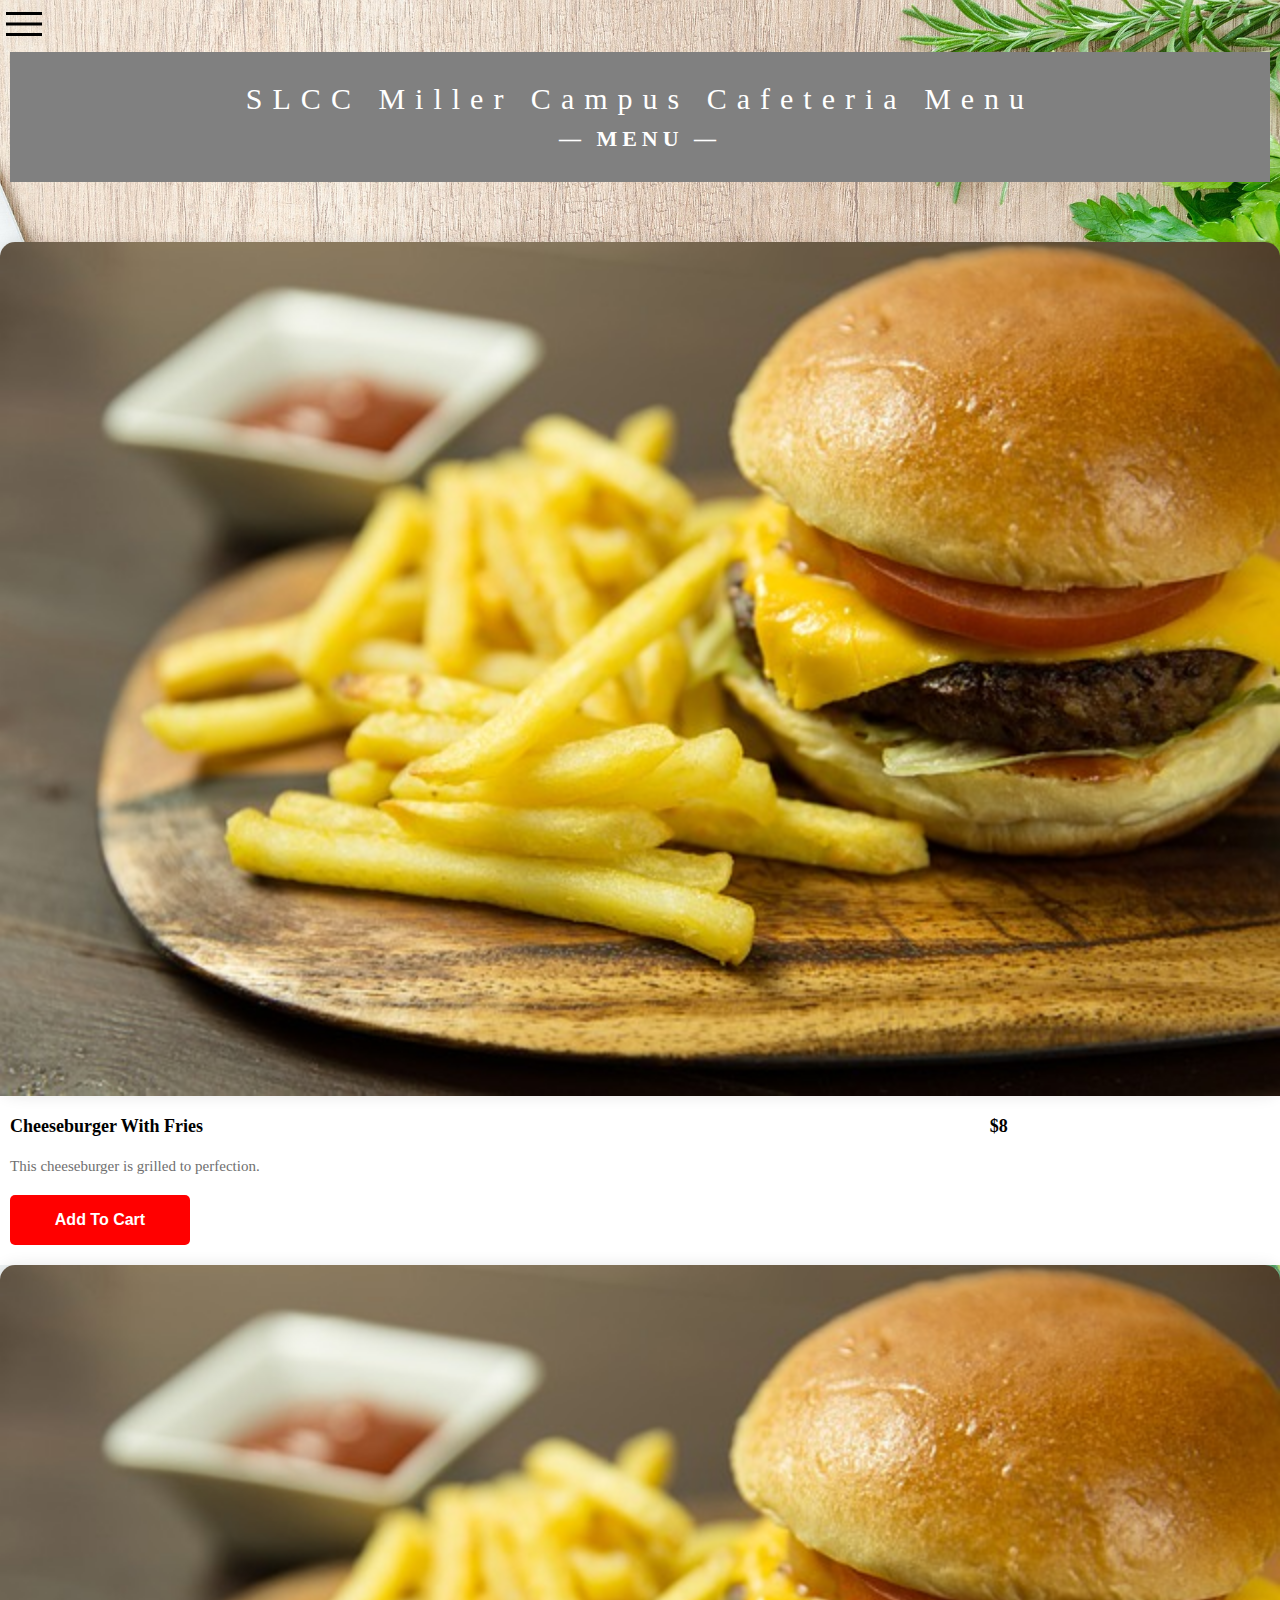
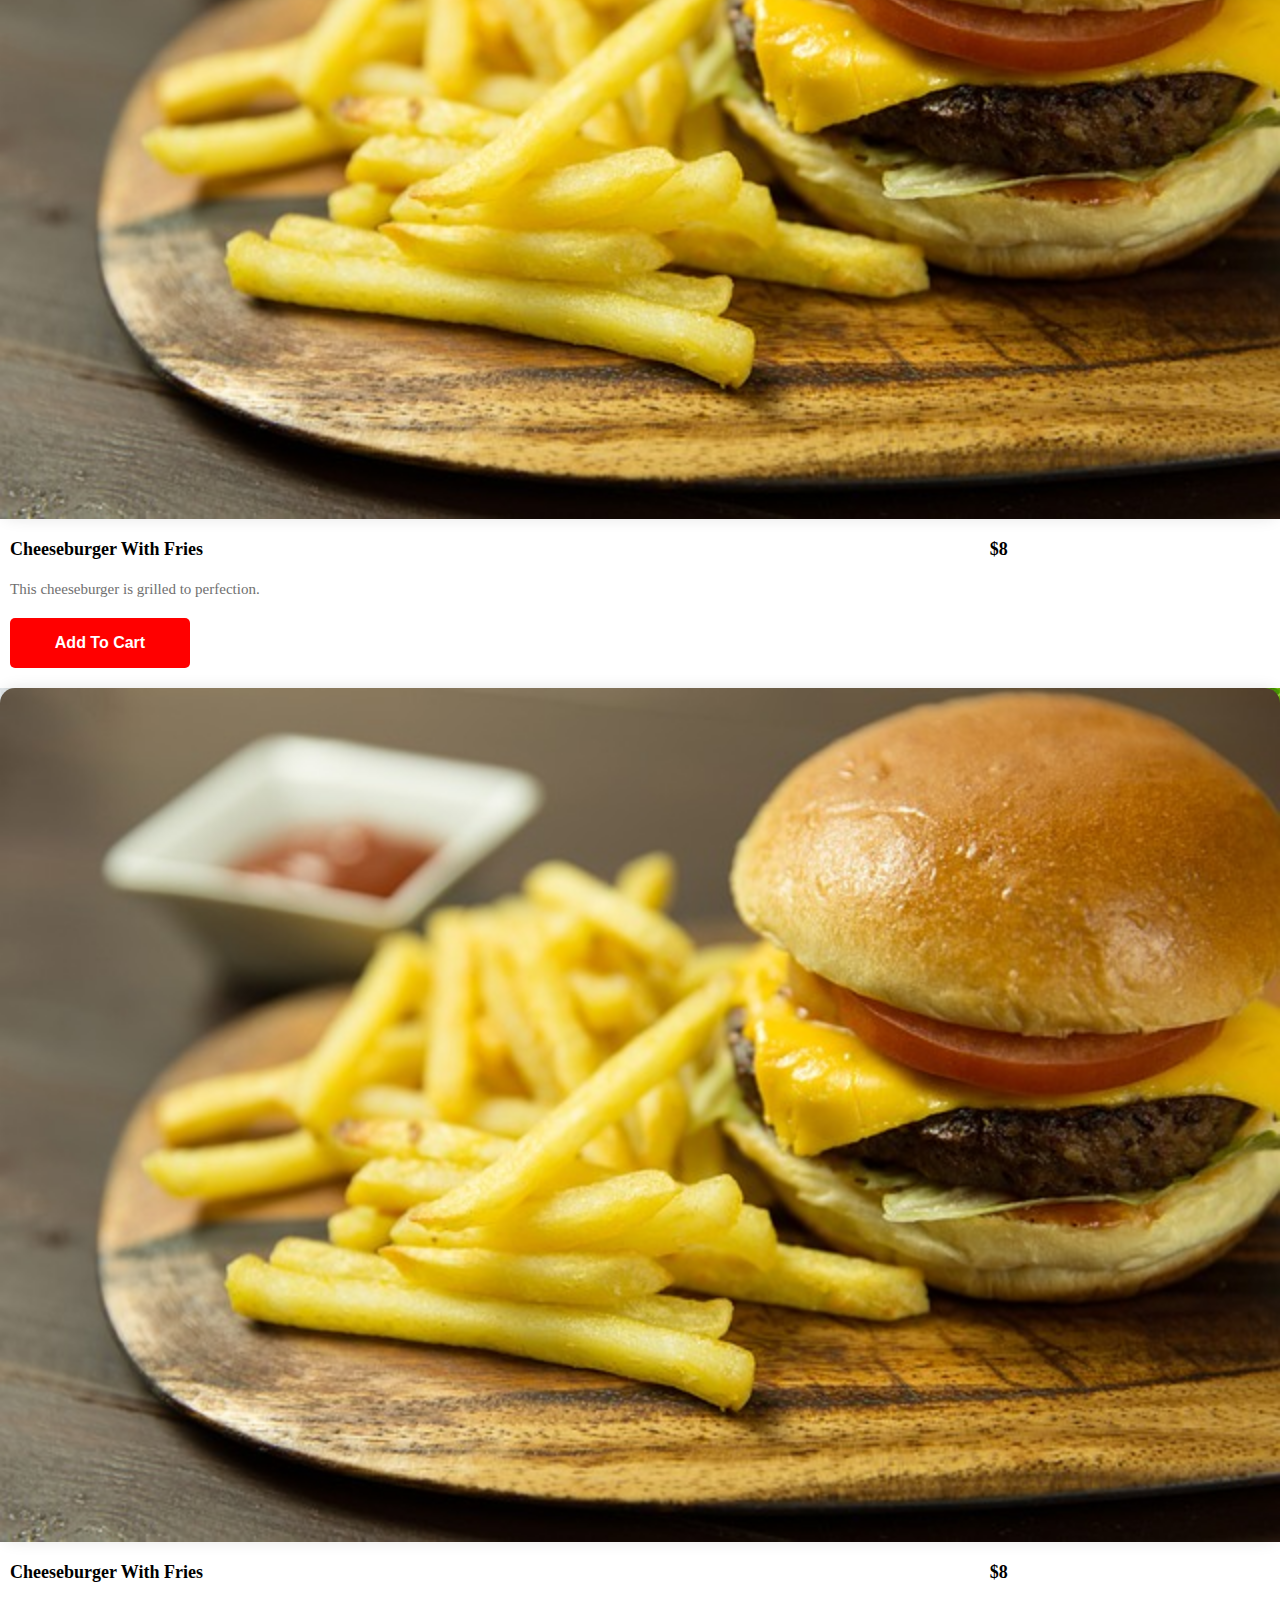
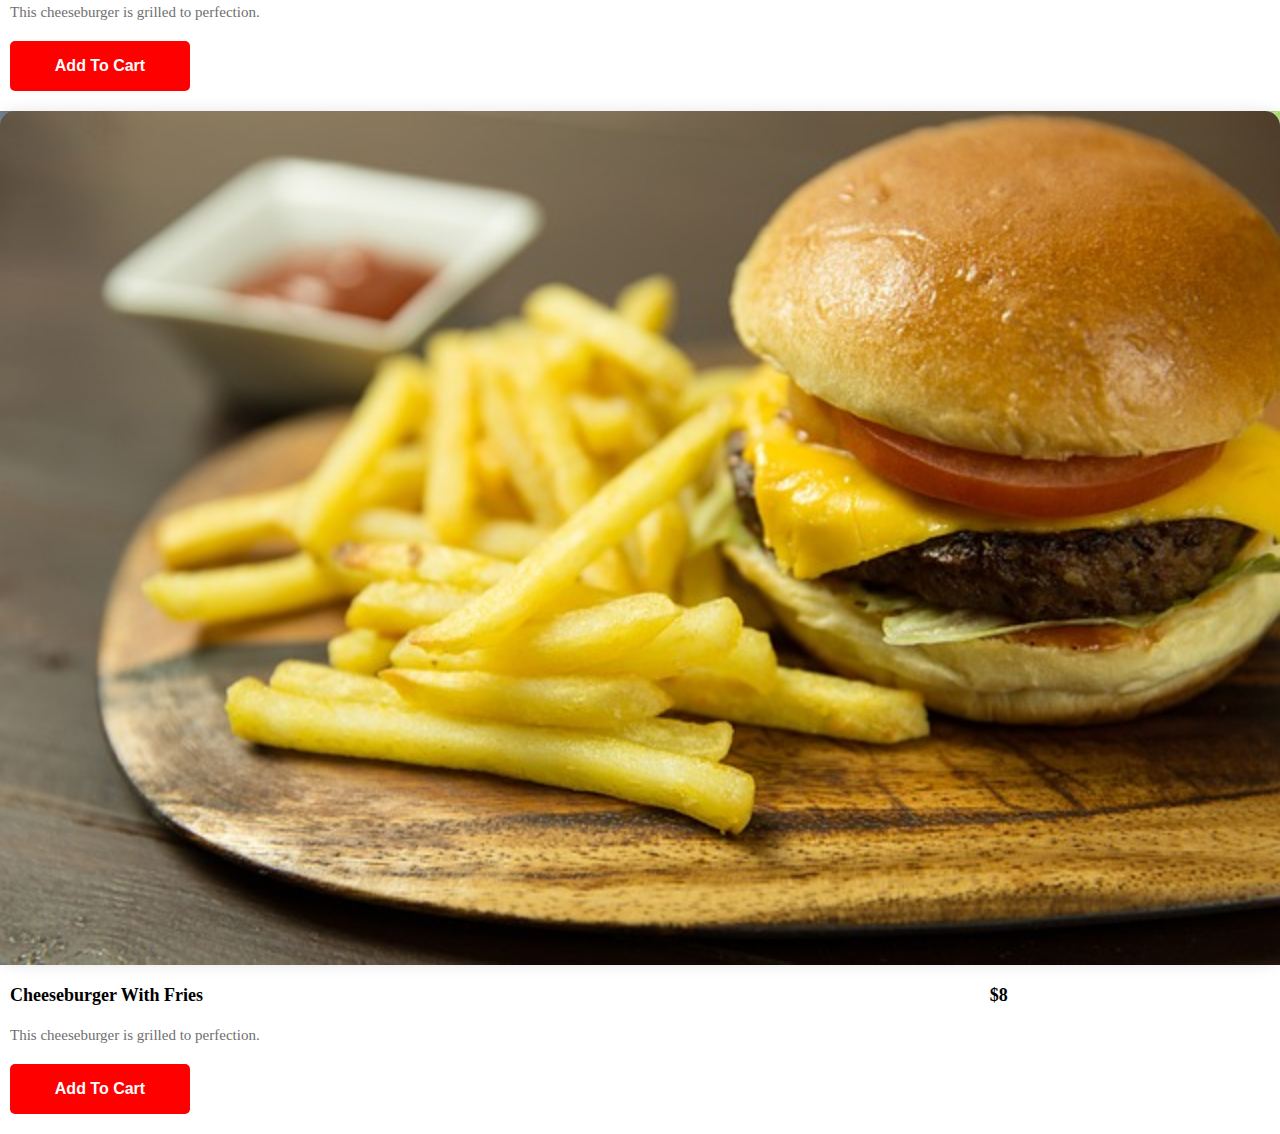
==== index.html @ 589cdc78 "SLCC Menu v1.0" ====
<!DOCTYPE html>
<html lang="en">
<head>
    <meta charset="UTFZ-8">
    <meta http-equiv="X-UA-Compatible" content="IE=edge">
    <meta name="viewport" content="width=device-width, initial-scale=1.0">
    <link rel="stylesheet" href="style.css">
    <title>Menu</title>
</head>
<body>
        <!--Sidebar Nav-->
        <svg xmlns="http://www.w3.org/2000/svg" height="48" width="48"><path d="M6 36v-3h36v3Zm0-10.5v-3h36v3ZM6 15v-3h36v3Z" id="hamburger"/></svg>
        <div id="overlay"></div>
        <div id="sidebar">
            <a href="" class="sidebar-item">
                <svg xmlns="http://www.w3.org/2000/svg" height="48" width="48"><path d="m8.25 42-2.1-2.1 21-21q-1.1-2.4-.5-4.975.6-2.575 2.85-4.825 2.25-2.2 5.45-2.825T40.2 7.7q2.1 2.1 1.425 5.25T38.6 18.5q-2.05 2.1-4.575 2.75-2.525.65-4.725-.3l-3.35 3.35 15.6 15.6-2.1 2.1-15.6-15.6Zm6.25-17.55L8.55 18.5Q6 15.95 5.9 12.45q-.1-3.5 2.3-6.2L20.45 18.5Z"/></svg>
                <div>Menu</div>
            </a>    
            <a href="" class="sidebar-item">
                <svg xmlns="http://www.w3.org/2000/svg" height="48" width="48"><path d="M24 23.5q1.45 0 2.475-1.025Q27.5 21.45 27.5 20q0-1.45-1.025-2.475Q25.45 16.5 24 16.5q-1.45 0-2.475 1.025Q20.5 18.55 20.5 20q0 1.45 1.025 2.475Q22.55 23.5 24 23.5Zm0 16.55q6.65-6.05 9.825-10.975Q37 24.15 37 20.4q0-5.9-3.775-9.65T24 7q-5.45 0-9.225 3.75Q11 14.5 11 20.4q0 3.75 3.25 8.675Q17.5 34 24 40.05ZM24 44q-8.05-6.85-12.025-12.725Q8 25.4 8 20.4q0-7.5 4.825-11.95Q17.65 4 24 4q6.35 0 11.175 4.45Q40 12.9 40 20.4q0 5-3.975 10.875T24 44Zm0-23.6Z"/></svg>
                <div>Location</div>
            </a>
            <a href="" class="sidebar-item">
                <svg xmlns="http://www.w3.org/2000/svg" height="48" width="48"><path d="M14.35 43.95q-1.5 0-2.55-1.05-1.05-1.05-1.05-2.55 0-1.5 1.05-2.55 1.05-1.05 2.55-1.05 1.5 0 2.55 1.05 1.05 1.05 1.05 2.55 0 1.5-1.05 2.55-1.05 1.05-2.55 1.05Zm20 0q-1.5 0-2.55-1.05-1.05-1.05-1.05-2.55 0-1.5 1.05-2.55 1.05-1.05 2.55-1.05 1.5 0 2.55 1.05 1.05 1.05 1.05 2.55 0 1.5-1.05 2.55-1.05 1.05-2.55 1.05Zm-22.6-33 5.5 11.4h14.4l6.25-11.4Zm-1.5-3H39.7q1.15 0 1.75 1.05.6 1.05 0 2.1L34.7 23.25q-.55.95-1.425 1.525t-1.925.575H16.2l-2.8 5.2h24.55v3h-24.1q-2.1 0-3.025-1.4-.925-1.4.025-3.15l3.2-5.9L6.45 7h-3.9V4H8.4Zm7 14.4h14.4Z"/></svg>
                <div>Ordering</div>
            </a>
            <a href="" class="sidebar-item">
                <svg xmlns="http://www.w3.org/2000/svg" height="48" width="48"><path d="M22.65 34h3V22h-3ZM24 18.3q.7 0 1.175-.45.475-.45.475-1.15t-.475-1.2Q24.7 15 24 15q-.7 0-1.175.5-.475.5-.475 1.2t.475 1.15q.475.45 1.175.45ZM24 44q-4.1 0-7.75-1.575-3.65-1.575-6.375-4.3-2.725-2.725-4.3-6.375Q4 28.1 4 23.95q0-4.1 1.575-7.75 1.575-3.65 4.3-6.35 2.725-2.7 6.375-4.275Q19.9 4 24.05 4q4.1 0 7.75 1.575 3.65 1.575 6.35 4.275 2.7 2.7 4.275 6.35Q44 19.85 44 24q0 4.1-1.575 7.75-1.575 3.65-4.275 6.375t-6.35 4.3Q28.15 44 24 44Zm.05-3q7.05 0 12-4.975T41 23.95q0-7.05-4.95-12T24 7q-7.05 0-12.025 4.95Q7 16.9 7 24q0 7.05 4.975 12.025Q16.95 41 24.05 41ZM24 24Z"/></svg>
                <div>About</div>
            </a>
            <a href="" class="sidebar-item">
                <svg xmlns="http://www.w3.org/2000/svg" height="48" width="48"><path d="M39.75 42q-6.1 0-12.125-3T16.8 31.2Q12 26.4 9 20.375 6 14.35 6 8.25q0-.95.65-1.6Q7.3 6 8.25 6h7q.7 0 1.225.475.525.475.675 1.275l1.35 6.3q.1.7-.025 1.275t-.525.975l-5 5.05q2.8 4.65 6.275 8.1Q22.7 32.9 27.1 35.3l4.75-4.9q.5-.55 1.15-.775.65-.225 1.3-.075l5.95 1.3q.75.15 1.25.75T42 33v6.75q0 .95-.65 1.6-.65.65-1.6.65Zm-28.3-23.4 4.05-4.1L14.35 9H9q0 1.95.6 4.275t1.85 5.325ZM29.9 36.75q2.05.95 4.45 1.55 2.4.6 4.65.7v-5.35l-5.15-1.05ZM11.45 18.6ZM29.9 36.75Z"/></svg>
                <div>Contact</div>
            </a>
        </div>
          <!--Menu-->
     <div class="menu">
        <div class="heading">
            <h1>SLCC Miller Campus Cafeteria Menu</h1>
            <h3>&mdash; MENU &mdash;</h3>
        </div>
    </div>
    <div class="food-items">
        <img src="/Pictures/burger-g2a2dbfc9c_640.jpg">
    </div>
    <div class="details">
        <div class="details-sub">
            <h5>Cheeseburger With Fries</h5>
            <h5 class="price"> $8 </h5>
        </div>
        <p>This cheeseburger is grilled to perfection.</p>
        <button>Add To Cart</button>
    </div>

    <div class="food-items">
        <img src="/Pictures/burger-g2a2dbfc9c_640.jpg">
    </div>
    <div class="details">
        <div class="details-sub">
            <h5>Cheeseburger With Fries</h5>
            <h5 class="price"> $8 </h5>
        </div>
        <p>This cheeseburger is grilled to perfection.</p>
        <button>Add To Cart</button>
    </div>

    <div class="food-items">
        <img src="/Pictures/burger-g2a2dbfc9c_640.jpg">
    </div>
    <div class="details">
        <div class="details-sub">
            <h5>Cheeseburger With Fries</h5>
            <h5 class="price"> $8 </h5>
        </div>
        <p>This cheeseburger is grilled to perfection.</p>
        <button>Add To Cart</button>
    </div>

    <div class="food-items">
        <img src="/Pictures/burger-g2a2dbfc9c_640.jpg">
    </div>
    <div class="details">
        <div class="details-sub">
            <h5>Cheeseburger With Fries</h5>
            <h5 class="price"> $8 </h5>
        </div>
        <p>This cheeseburger is grilled to perfection.</p>
        <button>Add To Cart</button>
    </div>
    <script src="script1.js"></script>
</body>
</html>
---- style.css ----
* {
   padding: 0;
   margin: 0;
   box-sizing: border-box;
}

body {
   margin: 0;
   background-image: url('/Pictures/food-g91e260415_1920.jpg');
   height: 100vh;
   background-position: center;
   background-size: cover;
}


#hamburger {
   fill: black;
   height: 38px;
   width: 38px;
   margin: 10px;
   cursor: pointer;
}

#sidebar {
   width: 0px;
   height: 100vh;
   background-color: rgb(247, 247, 247);
   position: fixed;
   top: 0;
   left: 0;
   z-index: 2;
   overflow: hidden;
   transition: width .5s ease;
   white-space: nowrap;
}

.sidebar-item {
   text-decoration: none;
   color: black;
   display: flex;
   padding: 1em;
   align-items: center;
   cursor: pointer;
}

.sidebar-item:hover {
   background-color: rgb(212, 212, 212);
}

.sidebar-item > div {
   padding: 0 1em;
}

.sidebar-item svg{
   flex-shrink: 0;
}

#overlay {
   width: 100vw;
   height: 100vh;
   background-color: rgba(0, 0, 0, 0.4);
   position: fixed;
   top: 0;
   left: 0;
   z-index: 1;
   display: none;
}

.menu {
   padding: 0 10px 30px 10px;
   display: grid;
   grid-template-columns: repeat( auto-fit, minmax (350px,1fr));
   grid-gap: 20px 40px;
}
.heading{
   background-color: grey;
   color: white;
   margin-bottom: 30px;
   padding: 30px 0;
   grid-column: 1/-1;
   text-align: center;
}

.heading>h1{
   font-weight: 400;
   font-size: 30px;
   letter-spacing: 10px;
   margin-bottom: 10px;
}

.heading>h3{
   font-weight: 600;
   font-size: 22px;
   letter-spacing: 5px;
}

.food-items {
   display: grid;
   position: relative;
   grid-template-rows: auto 1fr;
   border-radius: 15px;
   box-shadow: 0 0 15px rgba(0, 0, 0, 0.1);
}

.food-items img{
   position: relative;
   width: 100%;
   border-radius: 15px 15px 0 0;
}

h1{
   grid-column: 1/-1;
   text-align: center;
}
   .details{
      padding: 20px 10px;
      background-color: white;
      display: grid;
      grid-template-rows: auto 1fr 50px;
      grid-row-gap: 15px;
   }

   .details-sub {
      display: grid;
      grid-template-columns: auto auto;
   }

   .details-sub>h5 {
      font-weight: 600;
      font-size: 18px;
   }

   .price {
      text-align: center;
   }

   .details>p{
      color: #6f6f6f;
      font-size: 15px;
      line-height: 28px;
      font-weight: 400;
      align-self: stretch;
   }

   .details>button {
      background-color: red;
      border: none;
      color: white;
      font-size: 16px;
      font-weight: 600;
      border-radius: 5px;
      width: 180px;
   }
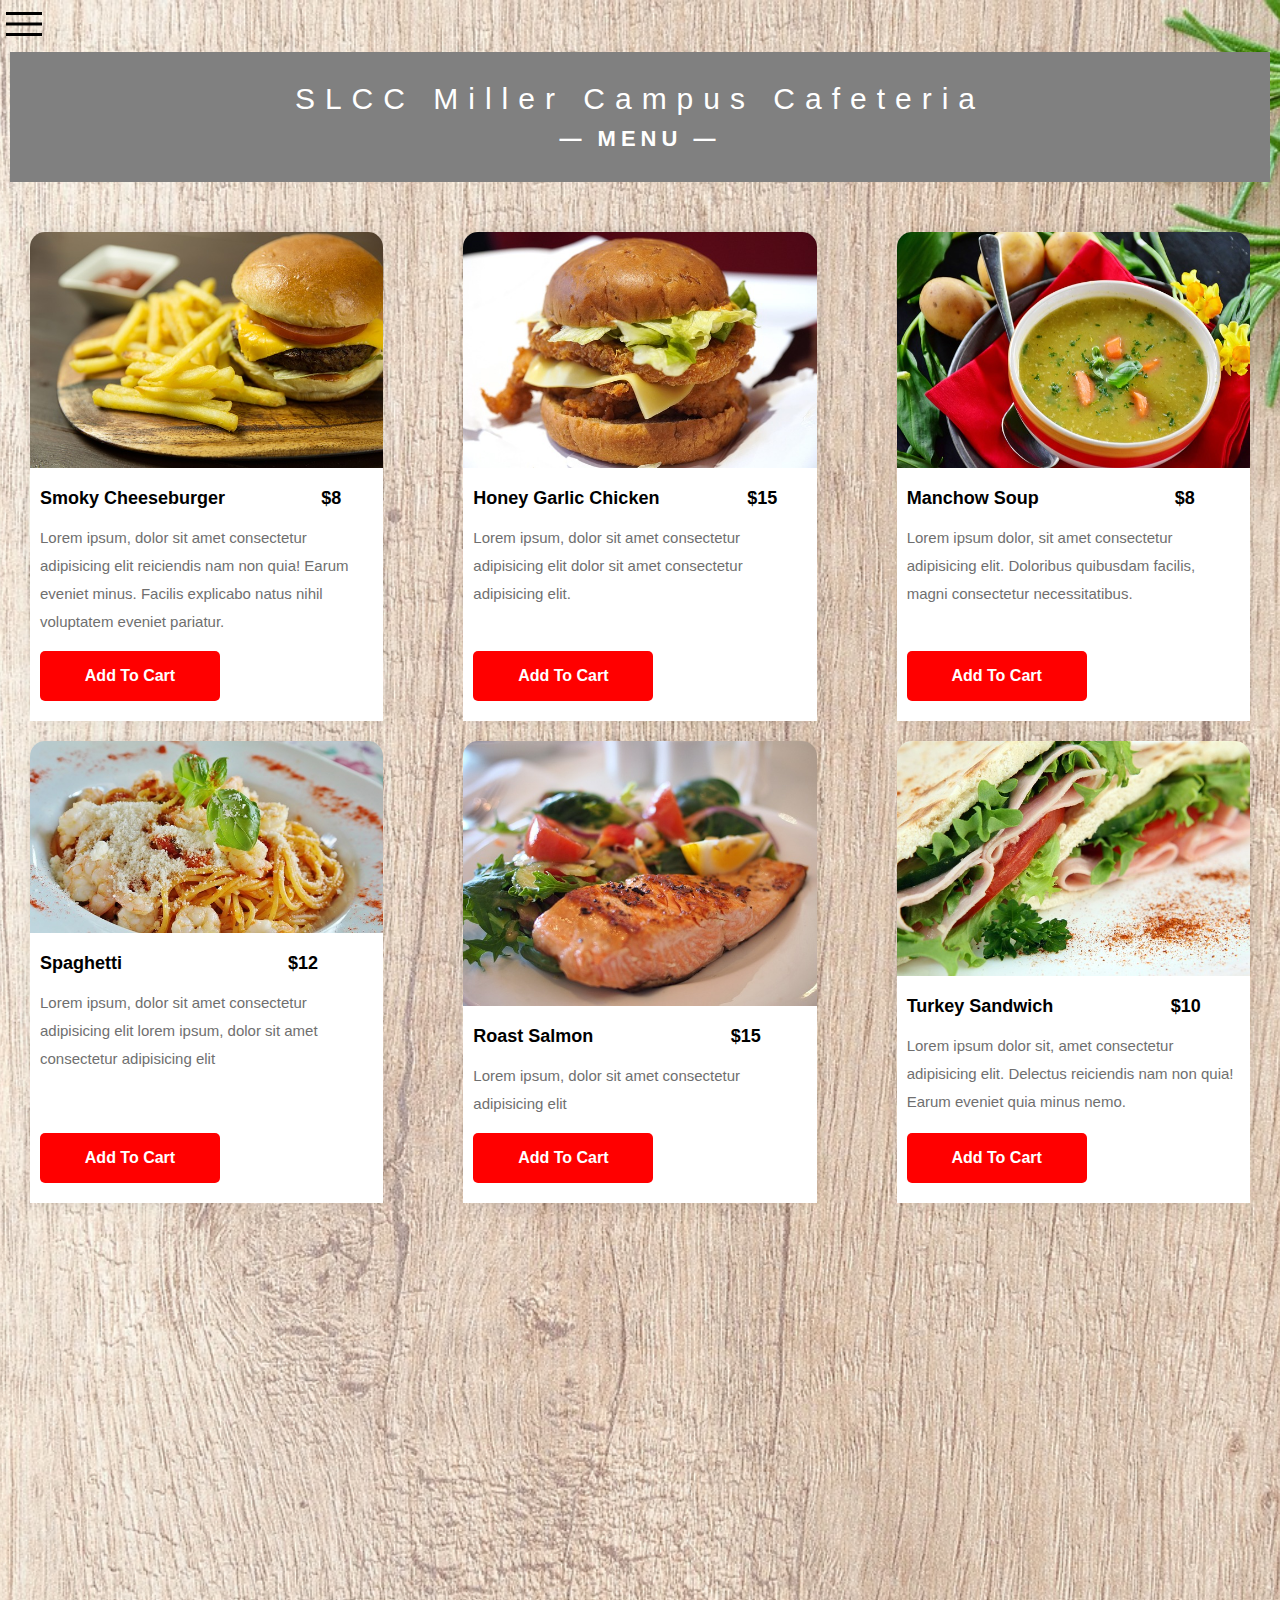
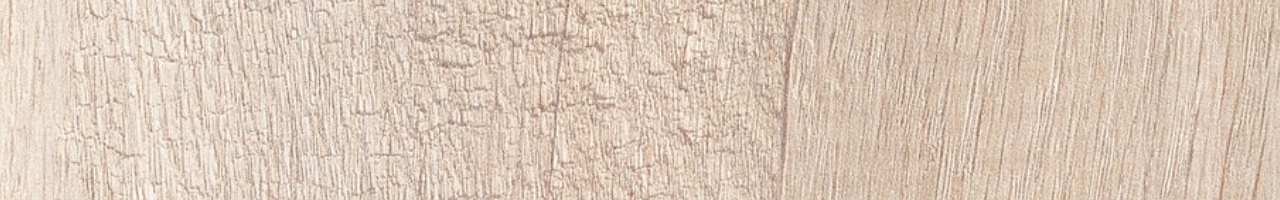
==== commit 1bafccd1: "Internship 1.1" ====
--- a/index.html
+++ b/index.html
@@ -4,88 +4,111 @@
     <meta charset="UTFZ-8">
     <meta http-equiv="X-UA-Compatible" content="IE=edge">
     <meta name="viewport" content="width=device-width, initial-scale=1.0">
-    <link rel="stylesheet" href="style.css">
+    <link rel="stylesheet" href="style2.css">
     <title>Menu</title>
 </head>
 <body>
-        <!--Sidebar Nav-->
-        <svg xmlns="http://www.w3.org/2000/svg" height="48" width="48"><path d="M6 36v-3h36v3Zm0-10.5v-3h36v3ZM6 15v-3h36v3Z" id="hamburger"/></svg>
-        <div id="overlay"></div>
-        <div id="sidebar">
-            <a href="" class="sidebar-item">
-                <svg xmlns="http://www.w3.org/2000/svg" height="48" width="48"><path d="m8.25 42-2.1-2.1 21-21q-1.1-2.4-.5-4.975.6-2.575 2.85-4.825 2.25-2.2 5.45-2.825T40.2 7.7q2.1 2.1 1.425 5.25T38.6 18.5q-2.05 2.1-4.575 2.75-2.525.65-4.725-.3l-3.35 3.35 15.6 15.6-2.1 2.1-15.6-15.6Zm6.25-17.55L8.55 18.5Q6 15.95 5.9 12.45q-.1-3.5 2.3-6.2L20.45 18.5Z"/></svg>
-                <div>Menu</div>
-            </a>    
-            <a href="" class="sidebar-item">
-                <svg xmlns="http://www.w3.org/2000/svg" height="48" width="48"><path d="M24 23.5q1.45 0 2.475-1.025Q27.5 21.45 27.5 20q0-1.45-1.025-2.475Q25.45 16.5 24 16.5q-1.45 0-2.475 1.025Q20.5 18.55 20.5 20q0 1.45 1.025 2.475Q22.55 23.5 24 23.5Zm0 16.55q6.65-6.05 9.825-10.975Q37 24.15 37 20.4q0-5.9-3.775-9.65T24 7q-5.45 0-9.225 3.75Q11 14.5 11 20.4q0 3.75 3.25 8.675Q17.5 34 24 40.05ZM24 44q-8.05-6.85-12.025-12.725Q8 25.4 8 20.4q0-7.5 4.825-11.95Q17.65 4 24 4q6.35 0 11.175 4.45Q40 12.9 40 20.4q0 5-3.975 10.875T24 44Zm0-23.6Z"/></svg>
-                <div>Location</div>
-            </a>
-            <a href="" class="sidebar-item">
-                <svg xmlns="http://www.w3.org/2000/svg" height="48" width="48"><path d="M14.35 43.95q-1.5 0-2.55-1.05-1.05-1.05-1.05-2.55 0-1.5 1.05-2.55 1.05-1.05 2.55-1.05 1.5 0 2.55 1.05 1.05 1.05 1.05 2.55 0 1.5-1.05 2.55-1.05 1.05-2.55 1.05Zm20 0q-1.5 0-2.55-1.05-1.05-1.05-1.05-2.55 0-1.5 1.05-2.55 1.05-1.05 2.55-1.05 1.5 0 2.55 1.05 1.05 1.05 1.05 2.55 0 1.5-1.05 2.55-1.05 1.05-2.55 1.05Zm-22.6-33 5.5 11.4h14.4l6.25-11.4Zm-1.5-3H39.7q1.15 0 1.75 1.05.6 1.05 0 2.1L34.7 23.25q-.55.95-1.425 1.525t-1.925.575H16.2l-2.8 5.2h24.55v3h-24.1q-2.1 0-3.025-1.4-.925-1.4.025-3.15l3.2-5.9L6.45 7h-3.9V4H8.4Zm7 14.4h14.4Z"/></svg>
-                <div>Ordering</div>
-            </a>
-            <a href="" class="sidebar-item">
-                <svg xmlns="http://www.w3.org/2000/svg" height="48" width="48"><path d="M22.65 34h3V22h-3ZM24 18.3q.7 0 1.175-.45.475-.45.475-1.15t-.475-1.2Q24.7 15 24 15q-.7 0-1.175.5-.475.5-.475 1.2t.475 1.15q.475.45 1.175.45ZM24 44q-4.1 0-7.75-1.575-3.65-1.575-6.375-4.3-2.725-2.725-4.3-6.375Q4 28.1 4 23.95q0-4.1 1.575-7.75 1.575-3.65 4.3-6.35 2.725-2.7 6.375-4.275Q19.9 4 24.05 4q4.1 0 7.75 1.575 3.65 1.575 6.35 4.275 2.7 2.7 4.275 6.35Q44 19.85 44 24q0 4.1-1.575 7.75-1.575 3.65-4.275 6.375t-6.35 4.3Q28.15 44 24 44Zm.05-3q7.05 0 12-4.975T41 23.95q0-7.05-4.95-12T24 7q-7.05 0-12.025 4.95Q7 16.9 7 24q0 7.05 4.975 12.025Q16.95 41 24.05 41ZM24 24Z"/></svg>
-                <div>About</div>
-            </a>
-            <a href="" class="sidebar-item">
-                <svg xmlns="http://www.w3.org/2000/svg" height="48" width="48"><path d="M39.75 42q-6.1 0-12.125-3T16.8 31.2Q12 26.4 9 20.375 6 14.35 6 8.25q0-.95.65-1.6Q7.3 6 8.25 6h7q.7 0 1.225.475.525.475.675 1.275l1.35 6.3q.1.7-.025 1.275t-.525.975l-5 5.05q2.8 4.65 6.275 8.1Q22.7 32.9 27.1 35.3l4.75-4.9q.5-.55 1.15-.775.65-.225 1.3-.075l5.95 1.3q.75.15 1.25.75T42 33v6.75q0 .95-.65 1.6-.65.65-1.6.65Zm-28.3-23.4 4.05-4.1L14.35 9H9q0 1.95.6 4.275t1.85 5.325ZM29.9 36.75q2.05.95 4.45 1.55 2.4.6 4.65.7v-5.35l-5.15-1.05ZM11.45 18.6ZM29.9 36.75Z"/></svg>
-                <div>Contact</div>
-            </a>
+          <!--Sidebar Nav-->
+       <svg xmlns="http://www.w3.org/2000/svg" height="48" width="48"><path d="M6 36v-3h36v3Zm0-10.5v-3h36v3ZM6 15v-3h36v3Z" id="hamburger"/></svg>
+       <div id="overlay"></div>
+       <div id="sidebar">
+           <a href="index.html" class="sidebar-item">
+               <svg xmlns="http://www.w3.org/2000/svg" height="48" width="48"><path d="m8.25 42-2.1-2.1 21-21q-1.1-2.4-.5-4.975.6-2.575 2.85-4.825 2.25-2.2 5.45-2.825T40.2 7.7q2.1 2.1 1.425 5.25T38.6 18.5q-2.05 2.1-4.575 2.75-2.525.65-4.725-.3l-3.35 3.35 15.6 15.6-2.1 2.1-15.6-15.6Zm6.25-17.55L8.55 18.5Q6 15.95 5.9 12.45q-.1-3.5 2.3-6.2L20.45 18.5Z"/></svg>
+               <div>Menu</div>
+           </a>    
+           <a href="location.html" class="sidebar-item">
+               <svg xmlns="http://www.w3.org/2000/svg" height="48" width="48"><path d="M24 23.5q1.45 0 2.475-1.025Q27.5 21.45 27.5 20q0-1.45-1.025-2.475Q25.45 16.5 24 16.5q-1.45 0-2.475 1.025Q20.5 18.55 20.5 20q0 1.45 1.025 2.475Q22.55 23.5 24 23.5Zm0 16.55q6.65-6.05 9.825-10.975Q37 24.15 37 20.4q0-5.9-3.775-9.65T24 7q-5.45 0-9.225 3.75Q11 14.5 11 20.4q0 3.75 3.25 8.675Q17.5 34 24 40.05ZM24 44q-8.05-6.85-12.025-12.725Q8 25.4 8 20.4q0-7.5 4.825-11.95Q17.65 4 24 4q6.35 0 11.175 4.45Q40 12.9 40 20.4q0 5-3.975 10.875T24 44Zm0-23.6Z"/></svg>
+               <div>Location</div>
+           </a>
+           <a href="ordering.html" class="sidebar-item">
+               <svg xmlns="http://www.w3.org/2000/svg" height="48" width="48"><path d="M14.35 43.95q-1.5 0-2.55-1.05-1.05-1.05-1.05-2.55 0-1.5 1.05-2.55 1.05-1.05 2.55-1.05 1.5 0 2.55 1.05 1.05 1.05 1.05 2.55 0 1.5-1.05 2.55-1.05 1.05-2.55 1.05Zm20 0q-1.5 0-2.55-1.05-1.05-1.05-1.05-2.55 0-1.5 1.05-2.55 1.05-1.05 2.55-1.05 1.5 0 2.55 1.05 1.05 1.05 1.05 2.55 0 1.5-1.05 2.55-1.05 1.05-2.55 1.05Zm-22.6-33 5.5 11.4h14.4l6.25-11.4Zm-1.5-3H39.7q1.15 0 1.75 1.05.6 1.05 0 2.1L34.7 23.25q-.55.95-1.425 1.525t-1.925.575H16.2l-2.8 5.2h24.55v3h-24.1q-2.1 0-3.025-1.4-.925-1.4.025-3.15l3.2-5.9L6.45 7h-3.9V4H8.4Zm7 14.4h14.4Z"/></svg>
+               <div>Order</div>
+           </a>
+           <a href="about.html" class="sidebar-item">
+               <svg xmlns="http://www.w3.org/2000/svg" height="48" width="48"><path d="M22.65 34h3V22h-3ZM24 18.3q.7 0 1.175-.45.475-.45.475-1.15t-.475-1.2Q24.7 15 24 15q-.7 0-1.175.5-.475.5-.475 1.2t.475 1.15q.475.45 1.175.45ZM24 44q-4.1 0-7.75-1.575-3.65-1.575-6.375-4.3-2.725-2.725-4.3-6.375Q4 28.1 4 23.95q0-4.1 1.575-7.75 1.575-3.65 4.3-6.35 2.725-2.7 6.375-4.275Q19.9 4 24.05 4q4.1 0 7.75 1.575 3.65 1.575 6.35 4.275 2.7 2.7 4.275 6.35Q44 19.85 44 24q0 4.1-1.575 7.75-1.575 3.65-4.275 6.375t-6.35 4.3Q28.15 44 24 44Zm.05-3q7.05 0 12-4.975T41 23.95q0-7.05-4.95-12T24 7q-7.05 0-12.025 4.95Q7 16.9 7 24q0 7.05 4.975 12.025Q16.95 41 24.05 41ZM24 24Z"/></svg>
+               <div>About</div>
+           </a>
+           <a href="contact.html" class="sidebar-item">
+               <svg xmlns="http://www.w3.org/2000/svg" height="48" width="48"><path d="M39.75 42q-6.1 0-12.125-3T16.8 31.2Q12 26.4 9 20.375 6 14.35 6 8.25q0-.95.65-1.6Q7.3 6 8.25 6h7q.7 0 1.225.475.525.475.675 1.275l1.35 6.3q.1.7-.025 1.275t-.525.975l-5 5.05q2.8 4.65 6.275 8.1Q22.7 32.9 27.1 35.3l4.75-4.9q.5-.55 1.15-.775.65-.225 1.3-.075l5.95 1.3q.75.15 1.25.75T42 33v6.75q0 .95-.65 1.6-.65.65-1.6.65Zm-28.3-23.4 4.05-4.1L14.35 9H9q0 1.95.6 4.275t1.85 5.325ZM29.9 36.75q2.05.95 4.45 1.55 2.4.6 4.65.7v-5.35l-5.15-1.05ZM11.45 18.6ZM29.9 36.75Z"/></svg>
+               <div>Contact</div>
+           </a>
+       </div>
+    <div class="menu">
+        <div class="heading">
+            <h1>SLCC Miller Campus Cafeteria</h1>
+            <h3>&mdash; MENU &mdash; </h3>
         </div>
-          <!--Menu-->
-     <div class="menu">
-        <div class="heading">
-            <h1>SLCC Miller Campus Cafeteria Menu</h1>
-            <h3>&mdash; MENU &mdash;</h3>
+        <div class="food-items">
+            <img src="/Pictures/burger-g2a2dbfc9c_640.jpg">
+            <div class="details">
+                <div class="details-sub">
+                    <h5>Smoky Cheeseburger</h5>
+                    <h5 class="price"> $8 </h5>
+                </div>
+                <p>Lorem ipsum, dolor sit amet consectetur adipisicing elit reiciendis nam non quia! Earum eveniet minus. Facilis explicabo natus nihil voluptatem eveniet pariatur.</p>
+                <button>Add To Cart</button>
+            </div>
         </div>
-    </div>
-    <div class="food-items">
-        <img src="/Pictures/burger-g2a2dbfc9c_640.jpg">
-    </div>
-    <div class="details">
-        <div class="details-sub">
-            <h5>Cheeseburger With Fries</h5>
-            <h5 class="price"> $8 </h5>
+
+        <div class="food-items">
+            <img src="/Pictures/food-g24e03a78e_640.jpg">
+            <div class="details">
+                <div class="details-sub">
+                    <h5>Honey Garlic Chicken</h5>
+                    <h5 class="price"> $15 </h5>
+                </div>
+                <p>Lorem ipsum, dolor sit amet consectetur adipisicing elit dolor sit amet consectetur adipisicing elit.</p>
+                <button>Add To Cart</button>
+            </div>
         </div>
-        <p>This cheeseburger is grilled to perfection.</p>
-        <button>Add To Cart</button>
-    </div>
 
-    <div class="food-items">
-        <img src="/Pictures/burger-g2a2dbfc9c_640.jpg">
-    </div>
-    <div class="details">
-        <div class="details-sub">
-            <h5>Cheeseburger With Fries</h5>
-            <h5 class="price"> $8 </h5>
+        <div class="food-items">
+            <img src="/Pictures/potato-soup-gba6d99755_640.jpg">
+            <div class="details">
+                <div class="details-sub">
+                    <h5>Manchow Soup</h5>
+                    <h5 class="price"> $8 </h5>
+                </div>
+                <p>Lorem ipsum dolor, sit amet consectetur adipisicing elit. Doloribus quibusdam facilis, magni consectetur necessitatibus.</p>
+                <button>Add To Cart</button>
+            </div>
         </div>
-        <p>This cheeseburger is grilled to perfection.</p>
-        <button>Add To Cart</button>
-    </div>
 
-    <div class="food-items">
-        <img src="/Pictures/burger-g2a2dbfc9c_640.jpg">
-    </div>
-    <div class="details">
-        <div class="details-sub">
-            <h5>Cheeseburger With Fries</h5>
-            <h5 class="price"> $8 </h5>
+        <div class="food-items">
+            <img src="/Pictures/pasta-gd380316a0_640.jpg">
+            <div class="details">
+                <div class="details-sub">
+                    <h5>Spaghetti</h5>
+                    <h5 class="price"> $12 </h5>
+                </div>
+                <p>Lorem ipsum, dolor sit amet consectetur adipisicing elit lorem ipsum, dolor sit amet consectetur adipisicing elit</p>
+                <button>Add To Cart</button>
+            </div>
         </div>
-        <p>This cheeseburger is grilled to perfection.</p>
-        <button>Add To Cart</button>
-    </div>
 
-    <div class="food-items">
-        <img src="/Pictures/burger-g2a2dbfc9c_640.jpg">
-    </div>
-    <div class="details">
-        <div class="details-sub">
-            <h5>Cheeseburger With Fries</h5>
-            <h5 class="price"> $8 </h5>
+        <div class="food-items">
+            <img src="/Pictures/salmon-g3f77da7a3_640.jpg">
+            <div class="details">
+                <div class="details-sub">
+                    <h5>Roast Salmon</h5>
+                    <h5 class="price"> $15 </h5>
+                </div>
+                <p>Lorem ipsum, dolor sit amet consectetur adipisicing elit</p>
+                <button>Add To Cart</button>
+            </div>
         </div>
-        <p>This cheeseburger is grilled to perfection.</p>
-        <button>Add To Cart</button>
+
+        <div class="food-items">
+            <img src="/Pictures/sandwich-gf2296beb7_640.jpg">
+            <div class="details">
+                <div class="details-sub">
+                    <h5>Turkey Sandwich</h5>
+                    <h5 class="price"> $10 </h5>
+                </div>
+                <p>Lorem ipsum dolor sit, amet consectetur adipisicing elit. Delectus reiciendis nam non quia! Earum eveniet quia minus nemo.</p>
+                <button>Add To Cart</button>
+            </div>
+        </div>
     </div>
     <script src="script1.js"></script>
 </body>
--- a/style2.css
+++ b/style2.css
@@ -0,0 +1,238 @@
+*{
+    padding: 0;
+    margin: 0;
+    box-sizing: border-box;
+}
+body{
+    background-color: #f3f3f3;
+    font-family: 'Poppins',sans-serif;
+}
+.menu{
+    padding: 0;
+    display: grid;
+    grid-template-columns: repeat( auto-fit, minmax(350px,1fr));
+    grid-gap: 20px 40px;
+}
+.heading{
+    background-color: #cb202d;
+    color: #ffffff;
+    margin-bottom: 30px;
+    padding: 120px 0 30px 0;
+    grid-column: 1/-1;
+    text-align: center;
+}
+.heading>h1{
+    font-weight: 400;
+    font-size: 30px;
+    letter-spacing: 10px;
+    margin-bottom: 10px;
+}
+.heading>h3{
+    font-weight: 600;
+    font-size: 22px;
+    letter-spacing: 5px;
+}
+.food-items{
+    display: grid;
+    position: relative;
+    grid-template-rows: auto 1fr;
+    border-radius: 15px;
+    box-shadow: 0 0 15px rgba(0,0,0,0.1);
+    margin: 0 20px;
+}
+.food-items img{
+    position: relative;
+    width: 100%;
+    border-radius: 15px 15px 0 0;
+}
+
+.details{
+    padding: 20px 10px;
+    display: grid;
+    grid-template-rows: auto 1fr 50px;
+    grid-row-gap: 15px;
+}
+.details-sub{
+    display: grid;
+    grid-template-columns: auto auto;
+}
+.details-sub>h5{
+    font-weight: 600;
+    font-size: 18px;
+}
+.price{
+    text-align: right;
+}
+.details>p{
+    color: #6f6f6f;
+    font-size: 15px;
+    line-height: 28px;
+    font-weight: 400;
+    align-self: stretch;
+}
+.details>button{
+    background-color: #cb202d;
+    border: none;
+    color: #ffffff;
+    font-size: 16px;
+    font-weight: 600;
+    border-radius: 5px;
+    width: 180px;
+}* {
+    padding: 0;
+    margin: 0;
+    box-sizing: border-box;
+ }
+ 
+ body {
+    margin: 0;
+    background-image: url('/Pictures/food-g91e260415_1920.jpg');
+    height: 200vh;
+    background-position: center;
+    background-size: cover;
+ }
+ 
+ 
+ #hamburger {
+    fill: black;
+    height: 38px;
+    width: 38px;
+    margin: 10px;
+    cursor: pointer;
+ }
+ 
+ #sidebar {
+    width: 0px;
+    height: 100vh;
+    background-color: rgb(247, 247, 247);
+    position: fixed;
+    top: 0;
+    left: 0;
+    z-index: 2;
+    overflow: hidden;
+    transition: width .5s ease;
+    white-space: nowrap;
+ }
+ 
+ .sidebar-item {
+    text-decoration: none;
+    color: black;
+    display: flex;
+    padding: 1em;
+    align-items: center;
+    cursor: pointer;
+ }
+ 
+ .sidebar-item:hover {
+    background-color: rgb(212, 212, 212);
+ }
+ 
+ .sidebar-item > div {
+    padding: 0 1em;
+ }
+ 
+ .sidebar-item svg{
+    flex-shrink: 0;
+ }
+ 
+ #overlay {
+    width: 100vw;
+    height: 100vh;
+    background-color: rgba(0, 0, 0, 0.4);
+    position: fixed;
+    top: 0;
+    left: 0;
+    z-index: 1;
+    display: none;
+ }
+ 
+ .menu {
+    padding: 0 10px 30px 10px;
+    display: grid;
+    grid-template-columns: repeat( auto-fit, minmax (350px,1fr));
+    grid-gap: 20px 40px;
+ }
+ .heading{
+    background-color: grey;
+    color: white;
+    margin-bottom: 30px;
+    padding: 30px 0;
+    grid-column: 1/-1;
+    text-align: center;
+ }
+ 
+ .heading>h1{
+    font-weight: 400;
+    font-size: 30px;
+    letter-spacing: 10px;
+    margin-bottom: 10px;
+ }
+ 
+ .heading>h3{
+    font-weight: 600;
+    font-size: 22px;
+    letter-spacing: 5px;
+ }
+ 
+ .food-items {
+    display: grid;
+    position: relative;
+    grid-template-rows: auto 1fr;
+    border-radius: 15px;
+    box-shadow: 0 0 15px rgba(0, 0, 0, 0.1);
+ }
+ 
+ .food-items img{
+    position: relative;
+    width: 100%;
+    border-radius: 15px 15px 0 0;
+ }
+ 
+ h1{
+    grid-column: 1/-1;
+    text-align: center;
+ }
+    .details{
+       padding: 20px 10px;
+       background-color: white;
+       display: grid;
+       grid-template-rows: auto 1fr 50px;
+       grid-row-gap: 15px;
+    }
+ 
+    .details-sub {
+       display: grid;
+       grid-template-columns: auto auto;
+    }
+ 
+    .details-sub>h5 {
+       font-weight: 600;
+       font-size: 18px;
+    }
+ 
+    .price {
+       text-align: center;
+    }
+ 
+    .details>p{
+       color: #6f6f6f;
+       font-size: 15px;
+       line-height: 28px;
+       font-weight: 400;
+       align-self: stretch;
+    }
+ 
+    .details>button {
+       background-color: red;
+       border: none;
+       color: white;
+       font-size: 16px;
+       font-weight: 600;
+       border-radius: 5px;
+       width: 180px;
+    }
+
+    .sticky {
+        position: fixed;
+        top: 0;
+    }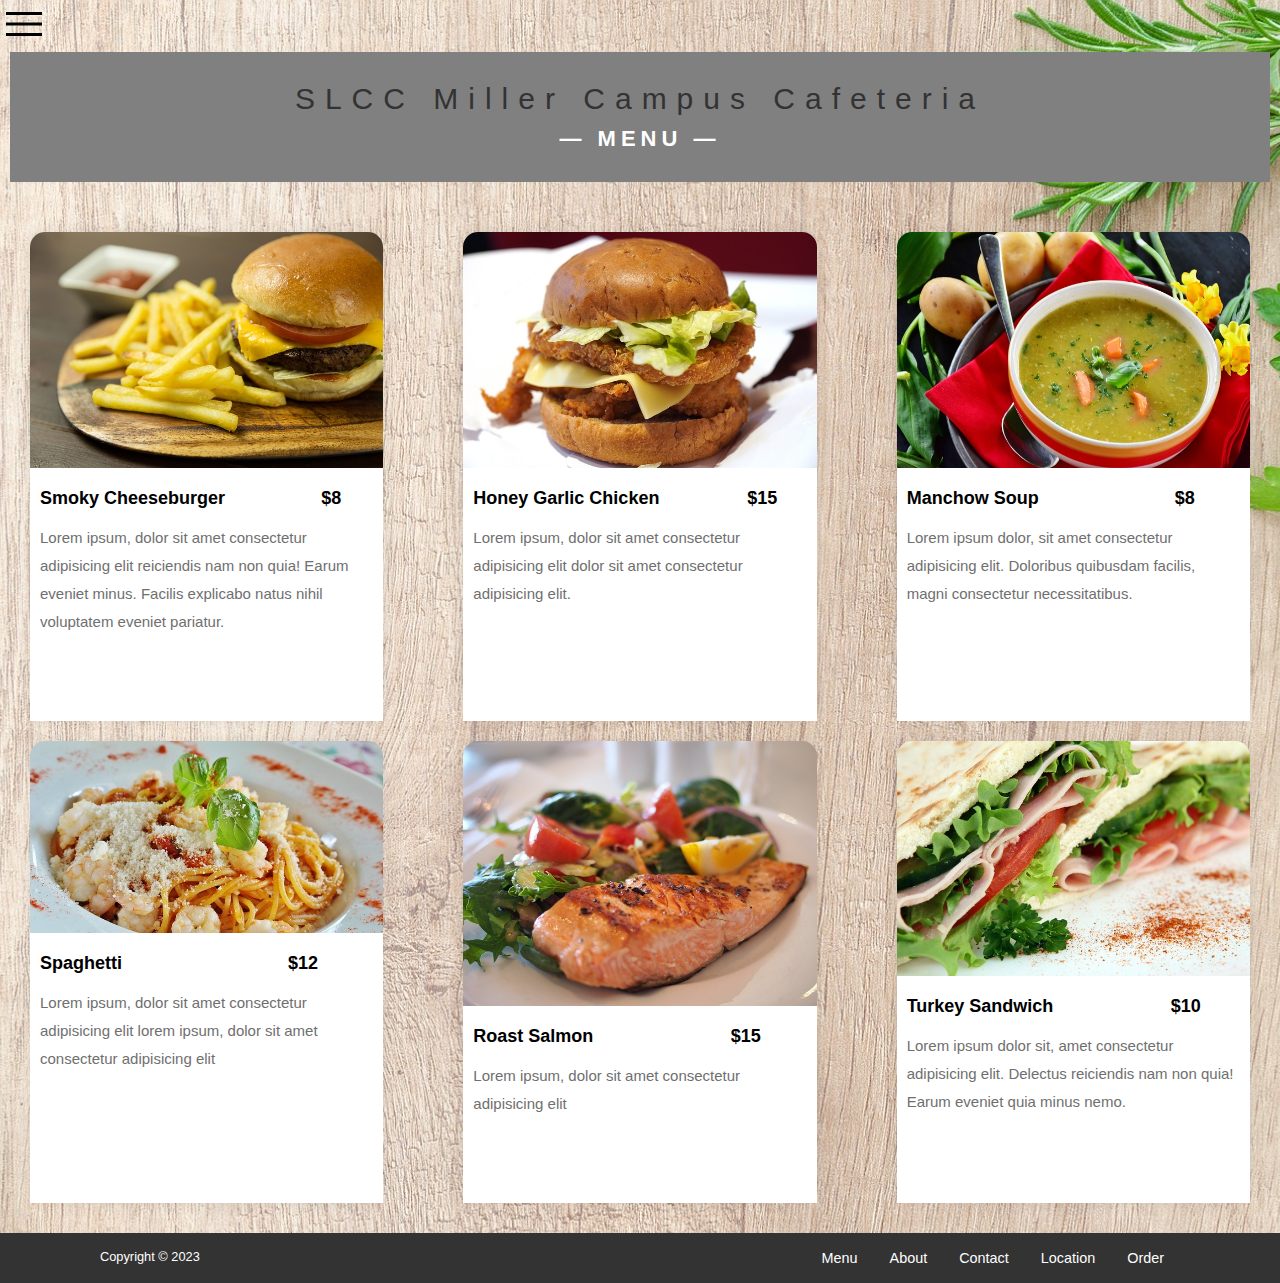
==== commit 97b11b99: "Version 1.2" ====
--- a/index.html
+++ b/index.html
@@ -39,77 +39,87 @@
             <h3>&mdash; MENU &mdash; </h3>
         </div>
         <div class="food-items">
-            <img src="/Pictures/burger-g2a2dbfc9c_640.jpg">
+            <img src="/Pictures/burger-g2a2dbfc9c_640.jpg" alt="Cheeseburger">
             <div class="details">
                 <div class="details-sub">
                     <h5>Smoky Cheeseburger</h5>
                     <h5 class="price"> $8 </h5>
                 </div>
                 <p>Lorem ipsum, dolor sit amet consectetur adipisicing elit reiciendis nam non quia! Earum eveniet minus. Facilis explicabo natus nihil voluptatem eveniet pariatur.</p>
-                <button>Add To Cart</button>
             </div>
         </div>
 
         <div class="food-items">
-            <img src="/Pictures/food-g24e03a78e_640.jpg">
+            <img src="/Pictures/food-g24e03a78e_640.jpg" alt="Chicken">
             <div class="details">
                 <div class="details-sub">
                     <h5>Honey Garlic Chicken</h5>
                     <h5 class="price"> $15 </h5>
                 </div>
                 <p>Lorem ipsum, dolor sit amet consectetur adipisicing elit dolor sit amet consectetur adipisicing elit.</p>
-                <button>Add To Cart</button>
             </div>
         </div>
 
         <div class="food-items">
-            <img src="/Pictures/potato-soup-gba6d99755_640.jpg">
+            <img src="/Pictures/potato-soup-gba6d99755_640.jpg" alt="Soup">
             <div class="details">
                 <div class="details-sub">
                     <h5>Manchow Soup</h5>
                     <h5 class="price"> $8 </h5>
                 </div>
                 <p>Lorem ipsum dolor, sit amet consectetur adipisicing elit. Doloribus quibusdam facilis, magni consectetur necessitatibus.</p>
-                <button>Add To Cart</button>
             </div>
         </div>
 
         <div class="food-items">
-            <img src="/Pictures/pasta-gd380316a0_640.jpg">
+            <img src="/Pictures/pasta-gd380316a0_640.jpg" alt="Spaghetti">
             <div class="details">
                 <div class="details-sub">
                     <h5>Spaghetti</h5>
                     <h5 class="price"> $12 </h5>
                 </div>
                 <p>Lorem ipsum, dolor sit amet consectetur adipisicing elit lorem ipsum, dolor sit amet consectetur adipisicing elit</p>
-                <button>Add To Cart</button>
             </div>
         </div>
 
         <div class="food-items">
-            <img src="/Pictures/salmon-g3f77da7a3_640.jpg">
+            <img src="/Pictures/salmon-g3f77da7a3_640.jpg" alt="Salmon">
             <div class="details">
                 <div class="details-sub">
                     <h5>Roast Salmon</h5>
                     <h5 class="price"> $15 </h5>
                 </div>
                 <p>Lorem ipsum, dolor sit amet consectetur adipisicing elit</p>
-                <button>Add To Cart</button>
             </div>
         </div>
 
         <div class="food-items">
-            <img src="/Pictures/sandwich-gf2296beb7_640.jpg">
+            <img src="/Pictures/sandwich-gf2296beb7_640.jpg" alt="Turkey Sandwich">
             <div class="details">
                 <div class="details-sub">
                     <h5>Turkey Sandwich</h5>
                     <h5 class="price"> $10 </h5>
                 </div>
                 <p>Lorem ipsum dolor sit, amet consectetur adipisicing elit. Delectus reiciendis nam non quia! Earum eveniet quia minus nemo.</p>
-                <button>Add To Cart</button>
             </div>
         </div>
     </div>
+
+    <footer>
+  <div class="container1">
+    <p>Copyright &copy; 2023</p>
+    <nav>
+      <ul>
+        <li><a href="/index.html">Menu</a></li>
+        <li><a href="/about.html">About</a></li>
+        <li><a href="/contact.html">Contact</a></li>
+        <li><a href="/location.html">Location</a></li>
+        <li><a href="/ordering.html">Order</a></li>
+      </ul>
+    </nav>
+  </div>
+</footer>
+
     <script src="script1.js"></script>
 </body>
 </html>--- a/style2.css
+++ b/style2.css
@@ -87,9 +87,9 @@
  body {
     margin: 0;
     background-image: url('/Pictures/food-g91e260415_1920.jpg');
-    height: 200vh;
     background-position: center;
     background-size: cover;
+
  }
  
  
@@ -183,6 +183,50 @@
  }
  
  .food-items img{
+   main {
+     margin: 50px;
+     text-align: center;
+   }
+  }
+   
+   .order-form {
+     background-color: white;
+     padding: 50px;
+     border-radius: 10px;
+     box-shadow: 2px 2px 10px rgba(0,0,0,0.3);
+   }
+   
+   .form-group {
+     display: flex;
+     flex-direction: column;
+     align-items: center;
+     margin: 20px 0;
+   }
+   
+   label {
+     font-weight: bold;
+   }
+   
+   input[type="text"],
+   input[type="email"],
+   select,
+   input[type="number"] {
+     width: 50%;
+     padding: 10px;
+     margin: 10px 0;
+     border-radius: 5px;
+     border: 1px solid lightgray;
+   }
+   
+   input[type="submit"] {
+     background-color: lightblue;
+     color: white;
+     padding: 10px 20px;
+     border-radius: 5px;
+     border: none;
+     margin-top: 20px;
+     cursor: pointer;
+   }
     position: relative;
     width: 100%;
     border-radius: 15px 15px 0 0;
@@ -235,4 +279,202 @@
     .sticky {
         position: fixed;
         top: 0;
-    }+    }
+
+    .info {
+      border-style: outset;
+      border-radius: 10px;
+      padding: 10px;
+      background-color: white;
+      margin: 100px;
+      margin-top: 10px;
+      text-align: center;
+    }
+
+    .center1 {
+      display: block;
+      margin-left: auto;
+      margin-right: auto;
+      width: 100%;
+    }
+
+    .h51 {
+      text-align: center;
+      padding: 10px;
+    }
+    
+    .h11 {
+      padding: 10px;
+    }
+
+   .about {
+      border-style: outset;
+      border-radius: 10px;
+      background-color: white;
+      margin: 100px;
+      margin-top: 10px;
+   }
+
+   .h21 {
+      padding: 10px;
+      font-size: 25px;
+   }
+
+   body {
+  font-family: Arial, sans-serif;
+  background-color: #f2f2f2;
+}
+
+.container {
+  max-width: 600px;
+  margin: 0 auto;
+  padding: 50px;
+  text-align: center;
+  background-color: white;
+}
+
+h1 {
+  font-size: 36px;
+  color: #333;
+  margin-bottom: 50px;
+}
+
+.contact-info {
+  margin-bottom: 50px;
+}
+
+.phone-number {
+  display: inline-block;
+  margin-right: 20px;
+  text-align: center;
+}
+
+.phone-number i {
+  font-size: 36px;
+  color: black;
+  margin-bottom: 20px;
+}
+
+.phone-number p {
+  font-size: 18px;
+  font-weight: bold;
+  color: black;
+  background-color: white;
+}
+
+form {
+  background-color: white;
+  padding: 40px;
+  border-radius: 10px;
+  box-shadow: 0px 0px 10px #ccc;
+}
+
+.form-group {
+  margin-bottom: 40px;
+}
+
+label {
+  font-size: 18px;
+  font-weight: bold;
+  color: #333;
+  display: block;
+  margin-bottom: 10px;
+}
+
+input, textarea {
+  width: 100%;
+  padding: 10px;
+  box-sizing: border-box;
+  border-radius: 5px;
+  border: 1px solid #ccc;
+  font-size: 16px;
+  color: #333;
+}
+
+input[type="submit"] {
+  background-color: blue;
+  color: white;
+  padding: 10px 20px;
+}
+
+header {
+   background-color: lightblue;
+   text-align: center;
+   padding: 20px;
+ }
+ 
+ main {
+   margin: 50px;
+   text-align: center;
+ }
+ 
+ .order-form {
+   background-color: white;
+   padding: 50px;
+   border-radius: 10px;
+   box-shadow: 2px 2px 10px rgba(0,0,0,0.3);
+ }
+ 
+ .form-group {
+   display: flex;
+   flex-direction: column;
+   align-items: center;
+   margin: 20px 0;
+ }
+ 
+ label {
+   font-weight: bold;
+ }
+ 
+ input[type="text"],
+ input[type="email"],
+ select,
+ input[type="number"] {
+   width: 50%;
+   padding: 10px;
+   margin: 10px 0;
+   border-radius: 5px;
+   border: 1px solid lightgray;
+ }
+ 
+ input[type="submit"] {
+   background-color: lightblue;
+   color: white;
+   padding: 10px 20px;
+   border-radius: 5px;
+   border: none;
+   margin-top: 20px;
+   cursor: pointer;
+ }
+
+ footer {
+  background-color: #333;
+  color: #fff;
+  padding: 1rem;
+}
+
+.container1 {
+  max-width: 1080px;
+  margin: 0 auto;
+  display: flex;
+  justify-content: space-between;
+}
+
+footer p {
+  margin: 0;
+  font-size: 0.8rem;
+}
+
+footer nav ul {
+  display: flex;
+  list-style: none;
+  margin: 0;
+  padding: 0;
+}
+
+footer nav a {
+  color: #fff;
+  text-decoration: none;
+  padding: 0 1rem;
+  font-size: 0.9rem;
+}
